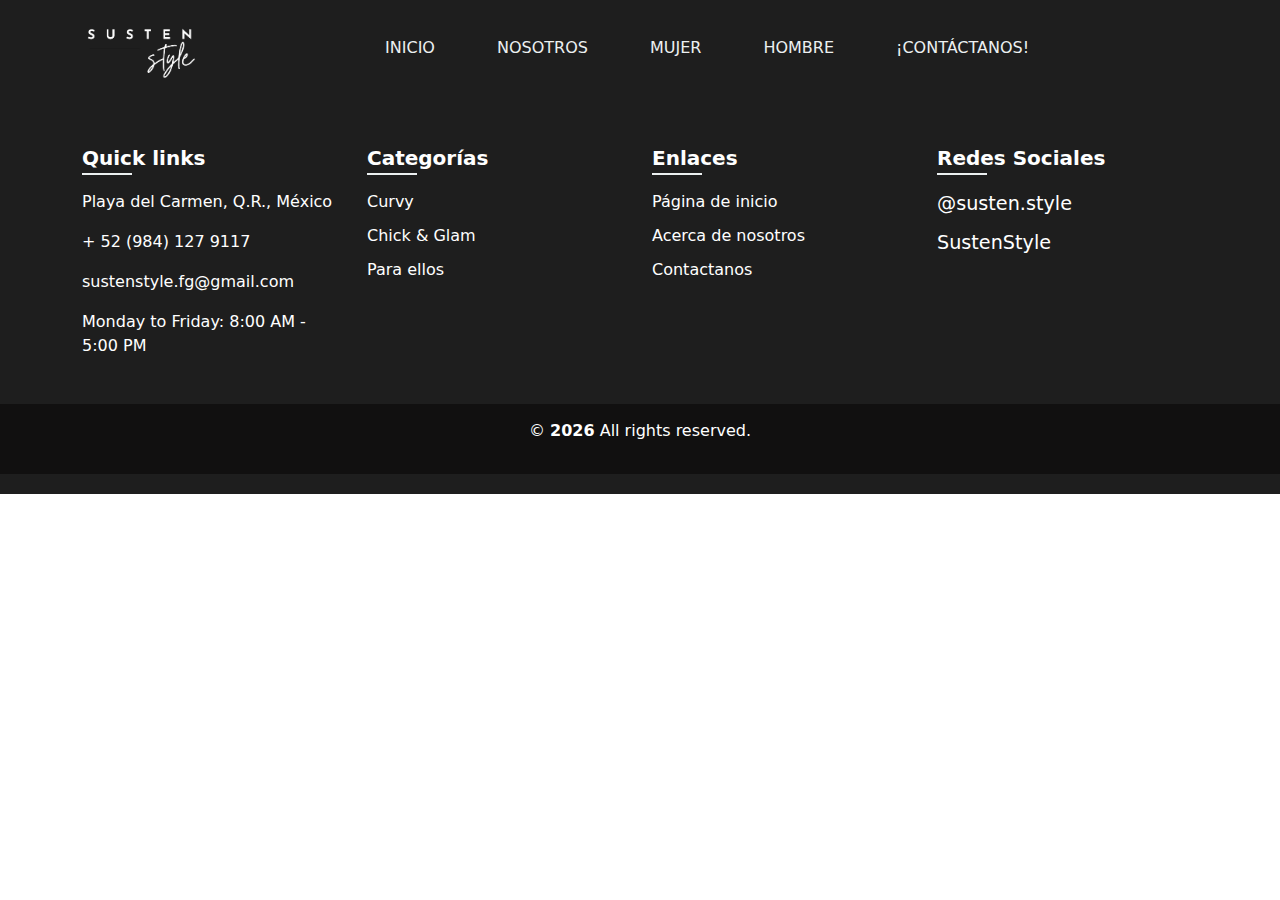
==== aboutus.html @ be3244fe "mejoras" ====
<!DOCTYPE html>
<html lang="en">

<head>
    <meta charset="UTF-8">
    <meta name="viewport" content="width=device-width, initial-scale=1.0">
    <link rel="stylesheet" href="css/style.css">
    <link href="https://cdn.jsdelivr.net/npm/bootstrap@5.3.3/dist/css/bootstrap.min.css" rel="stylesheet"
        integrity="sha384-QWTKZyjpPEjISv5WaRU9OFeRpok6YctnYmDr5pNlyT2bRjXh0JMhjY6hW+ALEwIH" crossorigin="anonymous">
    <link rel="stylesheet" href="https://cdnjs.cloudflare.com/ajax/libs/font-awesome/6.6.0/css/all.min.css"
        integrity="sha512-Kc323vGBEqzTmouAECnVceyQqyqdsSiqLQISBL29aUW4U/M7pSPA/gEUZQqv1cwx4OnYxTxve5UMg5GT6L4JJg=="
        crossorigin="anonymous" referrerpolicy="no-referrer" />
    <title>Inicio</title>
</head>

<body>
    <nav class="navbar navbar-expand-lg navbar-dark">
        <div class="container">
            <!-- Logo y marca -->
            <a class="navbar-brand" href="#">
                <img href="index.html" src="img/LogoEditado - Copy.png" alt="Logo" class="navbar-logo">
            </a>
            <!-- Botón -->
            <button class="navbar-toggler" type="button" data-bs-toggle="collapse" data-bs-target="#navbarNav"
                aria-controls="navbarNav" aria-expanded="false" aria-label="Toggle navigation">
                <span class="navbar-toggler-icon"></span>
            </button>

            <!-- Menu -->
            <div class="collapse navbar-collapse" id="navbarNav">
                <ul class="navbar-nav">
                    <li class="nav-item">
                        <a class="nav-link" href="index.html">Inicio</a>
                    </li>
                    <li class="nav-item">
                        <a class="nav-link" href="aboutus.html">Nosotros</a>
                    </li>
                    <li class="nav-item">
                        <a class="nav-link" href="index-mujer.html">Mujer</a>
                    </li>
                    <li class="nav-item">
                        <a class="nav-link" href="index-hombre.html">Hombre</a>
                    </li>
                    <li class="nav-item">
                        <a class="nav-link" href="#">¡Contáctanos!</a>
                    </li>
                </ul>
            </div>
        </div>
    </nav>

       <!-- footer -->
       <footer class="footer mt-auto">
        <div class="container">
            <div class="row">
                <div class="col-md-3 mb-3 mb-md-0">
                    <h5>Quick links</h5>
                    <ul class="list-unstyled footer-links">
                        <div class="social-i">
                            <a href="#" class="social-i"><i class="fa-solid fa-location-dot"></i></i></a> Playa del
                            Carmen, Q.R., México</p>
                            <p><a href="#" class="social-i"><i class="fa-solid fa-phone"></i></a> + 52 (984) 127 9117
                            </p>
                            <p> <a href="#" class="social-i"><i class="fa-solid fa-envelope"></i></a>
                                sustenstyle.fg@gmail.com</p>
                            <p><a href="#" class="social-i"><i class="fa-solid fa-clock"></i></a> Monday to Friday: 8:00
                                AM - 5:00 PM</p>
                    </ul>
                </div>
                <div class="col-md-3">
                    <h5>Categorías</h5>
                    <ul class="list-unstyled footer-links">
                        <li><a href="#">Curvy</a></li>
                        <li><a href="#">Chick & Glam</a></li>
                        <li><a href="index-hombre.html">Para ellos</a></li>
                    </ul>
                </div>
                <div class="col-md-3">
                    <h5>Enlaces</h5>
                    <ul class="list-unstyled footer-links">
                        <li><a href="index.html">Página de inicio</a></li>
                        <li><a href="aboutus.html">Acerca de nosotros</a></li>
                        <li><a href="#">Contactanos</a></li>
                    </ul>
                </div>
                <div class="col-md-3" class="redes-sociales">
                    <h5>Redes Sociales</h5>
                    <ul class="list-unstyled footer-links">
                        <li><a href="https://www.instagram.com/susten.style/" class="social-icons"><i
                                    class="fab fa-instagram"></i> @susten.style</a></li>
                        <li><a href="https://www.facebook.com/Sustenstyle" class="social-icons"><i
                                    class="fab fa-facebook-f"></i> SustenStyle</a></li>
                    </ul>
                </div>
            </div>
        </div>
        <div class="copyright">
            <div class="container">
                <div class="row">
                    <div class="col-md-12 text-center">
                        <p>&copy; <span id="year"></span> All rights reserved.</p>
                    </div>
                </div>
            </div>
        </div>
    </footer>
    <script src="https://cdn.jsdelivr.net/npm/bootstrap@5.3.3/dist/js/bootstrap.bundle.min.js"
        integrity="sha384-YvpcrYf0tY3lHB60NNkmXc5s9fDVZLESaAA55NDzOxhy9GkcIdslK1eN7N6jIeHz"
        crossorigin="anonymous"></script>
    <script src="js/script.js"></script>
</body>

</html>
---- css/style.css ----
:root {
    --primary-color: #111010;
    --secondary-color: #111010;
    --hover-color: #FFFFFF;
}

body {
    font-family: "Josefin Sans" sans-serif;
}

/* Estilos principales de la navbar */
.navbar {
    background-color: #1e1e1e;
    padding: 15px 0;
    box-shadow: 0 2px 10px rgba(0, 0, 0, 0.1);
    transition: all 0.3s ease;
}

.navbar-brand {
    font-weight: bold;
    color: #fff !important;
    font-size: 24px;
    letter-spacing: 1px;
    line-height: 1;
    padding: 0;
}

.brand-subtitle {
    font-size: 13px;
    /* Tamaño más pequeño para el subtítulo */
    text-transform: none;
    /* Mantiene el formato original del texto */
    letter-spacing: normal;
    /* Espaciado normal entre letras */
    font-weight: normal;
    /* Peso de fuente normal (no negrita) */
    opacity: 0.8;
    margin-bottom: 6px;
}

.nav-link {
    color: #ecf0f1 !important;
    font-weight: 500;
    text-transform: uppercase;
    padding: 10px 20px !important;
    margin: 0 5px;
    transition: all 0.3s ease;
    position: relative;
    display: flex;
    align-items: center;
}

.navbar-nav {
    margin: 0 auto;
    /* Centrar horizontalmente */
    display: flex;
    justify-content: center;
    /* Distribuir elementos centrados */
    gap: 20px;
    /* Espaciado entre los enlaces */
}

/* Estilo para el logo */
.navbar-logo {
    height: 70px;
    /* Altura fija para el logo */
    width: auto;
    /* Ancho automático para mantener proporción */
}

/* Estilos de los enlaces */

.nav-link {
    color: #ecf0f1 !important;
    font-weight: 500;
    text-transform: uppercase;
    padding: 8px 16px !important;
    margin: 0 5px;
    transition: all 0.3s ease;
    position: relative;
    font-size: 14px;
}


.nav-link::after {
    content: '';
    position: absolute;
    bottom: 0;
    left: 59%;
    width: 0;
    height: 2px;
    background-color: var(--hover-color);
    transition: all 0.3s ease;
}

.nav-link:hover {
    color: var(--hover-color) !important;
}

.nav-link:hover::after {
    width: 100%;
    left: 0;
}

.navbar-toggler {
    border-color: #fff;
}



@media (max-width: 991px) {
    .navbar-nav {
        background-color: var(--secondary-color);
        padding: 20px;
        border-radius: 10px;
        margin-top: 10px;
        border: 1px solid #fffa;
    }

    .nav-link {
        text-align: center;
        justify-content: center;
        margin: 5px 0;
        padding: 10px !important;
    }

    .nav-link::after {
        display: none;
    }
}

.nav-item {
    opacity: 0;
    transform: translateY(-20px);
    transition: all 0.5s ease;
}

.nav-item.show {
    opacity: 1;
    transform: translateY(0);
}

/* Sección de hero */
.hero-section {
    position: relative;
    /* Permite posicionar elementos hijos de forma absoluta */
    height: 100vh;
    /* Altura del 80% de la altura visible de la pantalla */
    background-color: #000;
    /* Color de fondo negro */
    overflow: hidden;
    /* Oculta cualquier contenido que se salga del contenedor */
}

/* Estilo para la imagen de fondo */
.hero-section img {
    position: absolute;
    /* Posicionamiento absoluto respecto al contenedor */
    top: 0;
    /* Alinea con la parte superior */
    left: 0;
    /* Alinea con la parte izquierda */
    width: 100%;
    /* Ocupa todo el ancho */
    height: 100%;
    /* Ocupa toda la altura */
    object-fit: cover;
    /* Ajusta la imagen para cubrir todo el espacio */
    z-index: 1;
    /* Capa 1 - detrás del contenido */
}

.hero-content {
    position: relative;
    /* Posicionamiento relativo para mantener el z-index */
    z-index: 2;
    /* Capa de apilamiento - asegura que esté por encima del fondo */
    height: 100%;
    /* Ocupa toda la altura del contenedor padre */
    display: flex;
    /* Activa el modelo flexbox */
    flex-direction: column;
    /* Organiza los elementos en columna (vertical) */
    justify-content: center;
    /* Centra verticalmente el contenido */
    color: white;
    /* Color del texto */
    padding: 32px;
    /* Espacio interno alrededor del contenido */
    margin-top: 10%;
    margin-left: 10%;
}

.hero-title {
    font-size: 36px;
    font-weight: bold;
    margin-bottom: 16px;
    /* Espacio debajo del título */
    text-transform: uppercase;
    font-weight: 400;
}

.hero-subtitle {
    font-size: 60px;
    /* Tamaño de la fuente */
    font-weight: bold;
    margin-bottom: 32px;
    /* Espacio debajo del subtítulo */
    text-transform: uppercase;
    letter-spacing: 1.5px;
}

.hero-button {
    display: inline-block;
    /* Permite agregar padding y mantiene el flujo del texto */
    padding: 8px 20px;
    /* Espacio interno (arriba/abajo izquierda/derecha) */
    background-color: #09320F;
    /* Color de fondo verde oscuro */
    color: white;
    /* Color del texto */
    text-decoration: none;
    /* Elimina el subrayado del enlace */
    border-radius: 5px;
    /* Bordes redondeados */
    transition: background-color 0.3s;
    /* Animación suave al cambiar el color de fondo */
    width: fit-content;
    font-weight: regular;
    font-size: 20px;
}

.hero-button:hover {
    background-color: #175e17;
}

@media (max-width: 768px) {
    .hero-title {
        font-size: 32px;
    }

    .hero-subtitle {
        font-size: 24px;
    }

}

@media (max-width: 480px) {
    .hero-title {
        font-size: 24px;
    }

    .hero-subtitle {
        font-size: 18px;
    }
}

/* Productos destacados */
.featured-products {
    padding: 64px 0;
    /* Espacio interno superior e inferior */
}

.section-title {
    text-align: center;
    /* Centra el texto horizontalmente */
    margin-bottom: 48px;
    /* Espacio debajo del título */
    font-size: 40px;
    /* Tamaño de la fuente */
    color: #333;
    /* Color del texto */
    font-weight: bold;
    letter-spacing: 3px;
}

.product-grid {
    display: grid;
    /* Activa el diseño en cuadrícula */
    /* Crea columnas automáticas con un mínimo de 250px y que se ajusten al espacio */
    grid-template-columns: repeat(4, 1fr);
    gap: 90px;
    /* Espacio entre los elementos de la cuadrícula */
    padding: 0;
    /* Espacio interno en los lados */
    max-width: 1400px;
    margin: 0 auto;
}

.product-card-dest {
    background: #fff;
    /* Fondo blanco */
    border-radius: 8px;
    /* Bordes redondeados */
    overflow: hidden;
    /* Oculta contenido que se salga de la tarjeta */
    /* Sombra: desplazamiento-x desplazamiento-y desenfoque color */
    box-shadow: 0 2px 10px rgba(0, 0, 0, 0.1);
    transition: transform 0.3s;
    /* Animación suave al transformar */
    max-width: 600px;
    cursor: pointer;
}

.product-card-dest:hover {
    transform: translateY(-2px);
    /* Mueve la tarjeta 5px hacia arriba al pasar el mouse */
}

.product-image-dest {
    width: 100%;
    /* Ocupa todo el ancho disponible */
    height: 400px;
    /* Altura fija */
    object-fit: cover;
    /* Ajusta la imagen para cubrir el espacio sin deformarse */
    background: #000;
    /* Fondo negro por si la imagen no carga */
}

.product-info {
    padding: 16px;
    /* Espacio interno */
    text-align: center;
    /* Centra el texto */
}

.product-title {
    font-size: 18px;
    /* Tamaño de la fuente */
    margin-bottom: 8px;
    /* Espacio debajo del título */
    color: #333;
    /* Color del texto */
}


/* Estilos para pantallas más pequeñas */
@media (max-width: 768px) {

    /* Se aplica cuando la pantalla es menor a 768px */
    .hero-title {
        font-size: 32px;
        /* Reduce el tamaño del título */
    }

    .hero-subtitle {
        font-size: 19px;
        /* Reduce el tamaño del subtítulo */
    }

    .product-grid {
        /* Ajusta el tamaño mínimo de las columnas para pantallas pequeñas */
        grid-template-columns: repeat(auto-fit, minmax(200px, 1fr));
    }
}

/* Marco */
.marco {
    width: 100%;
    height: 250px;
    position: relative;
    overflow: hidden;
    display: flex;
    justify-content: center;
    align-items: center;
}

.banner-img {
    width: 1300px;
    height: 225px;
    object-fit: cover;
}

.marco-content {
    position: absolute;
    bottom: 20px;
    text-align: center;
}

.marco-btn {
    background-color: #191818;
    color: white;
    border: none;
    padding: 10px 20px;
    cursor: pointer;
    border-radius: 10px;
}

.marco-btn:hover {
    background-color: #515050;
}

/* Nuestros productos */
.our-products {
    padding: 64px 0;
    text-align: center;
}

.product-container {
    display: flex;
    justify-content: center;
    gap: 100px;
    /* Ajusta el espacio entre los productos */
    margin-top: 20px;
}

.product-card {
    text-align: center;
    max-width: 500px;
    background: none;
    /* Sin fondo extra */
    margin: 0;
    /* Elimina márgenes adicionales */
    padding: 0;
    /* Sin relleno adicional */
    transition: transform 0.3s;
    /* Animación suave al transformar */
}

/* .product-card:hover {
    transform: translateY(-2px); 
    /* Mueve la tarjeta 5px hacia arriba al pasar el mouse 
} */ 

.product-image {
    width: 100%;
    height: 450px;
    object-fit: cover;
    border-radius: 8px;
    /* Bordes redondeados */
    display: block;
    margin-bottom: 25px;
    /* Espacio entre la imagen y el botón */
}

.product-button-container {
    display: flex;
    justify-content: center;
    background: none;
    /* Sin fondo */
    padding: 0;
    margin: 0;
    /* Sin margen adicional */
}


.product-btn {
    padding: 10px 20px;
    font-size: 16px;
    background-color: transparent;
    /* Fondo transparente */
    color: var(--primary-color);
    /* Usa el color principal definido */
    border: 2px solid var(--primary-color);
    /* Borde con color principal */
    border-radius: 8px;
    /* Bordes redondeados */
    cursor: pointer;
    transition: background-color 0.3s ease, color 0.3s ease;
    width: 150px;
    text-align: center;
}

.product-btn:hover {
    background-color: #dadada;
}

.product-btn:active {
    transform: translateY(2px);
}

/* Features */
.features {
    display: flex;
    justify-content: center;
    gap: 50px;
    background-color: #d0d3c9;
    padding: 64px 10px;
}

.feature {
    text-align: center;
    max-width: 400px;
    padding: 16px;
    border-radius: 8px;
    box-shadow: 0 2px 10px rgba(0, 0, 0, 0.1);
}

.feature-icon {
    width: 24px;
    height: 24px;
    margin-bottom: 16px;
}

.feature-title {
    font-size: 20px;
    margin-bottom: 8px;
    font-weight: bold;
    font-weight: 400;
}

.feature-description {
    font-size: 14px;
    color: #353535;
}


/* footer */
.footer {
    background: #1E1E1E;
    color: white;
    padding: 50px 0 20px;
    position: relative;
    overflow: hidden;
}

.footer h5 {
    color: #fff;
    font-weight: 600;
    margin-bottom: 20px;
    position: relative;
    display: inline-block;
}

.footer h5::after {
    content: '';
    position: absolute;
    left: 0;
    bottom: -5px;
    width: 50px;
    height: 2px;
    background-color: #ecf0f1;
    transition: width 0.3s ease;
}

.imagen {
    width: 100%;
    object-fit: cover;
}

.footer h5:hover::after {
    width: 100%;

}

.footer p,
.footer ul {
    font-weight: 300;

}

.footer a {
    color: #fff;
    text-decoration: none;
    transition: color 0.3s ease;
}

.footer-links li {
    margin-bottom: 10px;
    transition: transform 0.3s ease;
}

.footer-links li:hover {
    transform: translateX(5px);
}

.social-icons {
    font-family: system-ui, -apple-system, BlinkMacSystemFont, 'Segoe UI', Roboto, Oxygen, Ubuntu, Cantarell, 'Open Sans', 'Helvetica Neue', sans-serif;
    font-size: 1.2rem;
    margin-right: 20px;
    color: white;
    transition: all 0.3s ease;
}

.social-icons:hover {
    color: #a6a280;
    transform: translateY(-5px);
}



#year {
    font-weight: bold;
    color: #fff;
}

.copyright {
    background-color: #111010;
    padding: 15px 0;
    margin-top: 30px;
}

.seleccion {
    display: grid;
    grid-template-columns: repeat(auto-fit, minmax(250px, 1fr));
    grid-gap: 20px;
    padding: 20px;
    max-height: 90dvh;
    color: #fff;
}

.hombres {
    font-family: "Josefins Sans" sans-serif;
    display: flex;
    flex-flow: column wrap;
    justify-content: center;
    background-color: #a6a280;
    border-radius: 10px;
    padding: 1rem;
}

.mujeres {
    font-family: "Josefins Sans" sans-serif;
    display: flex;
    flex-flow: column wrap;
    justify-content: center;
    background-color: #a6a280;
    border-radius: 10px;
    padding: 1rem;
}

.mujeres img{
    width: 100%;
    height: auto;
}

@media(max-width: 768px) {
    .footer {
        text-align: center;
    }

    .social-icons {
        margin-top: 20px;
    }
}

@media (max-width: 991px) {
    .navbar-nav {
        background-color: #111010;
        padding: 20px;
        border-radius: 10px;
        margin-top: 10px;
    }

    .nav-link {
        text-align: center;
        justify-content: center;
        margin: 5px 0;
    }

    .nav-link::after {
        display: none;
    }
}
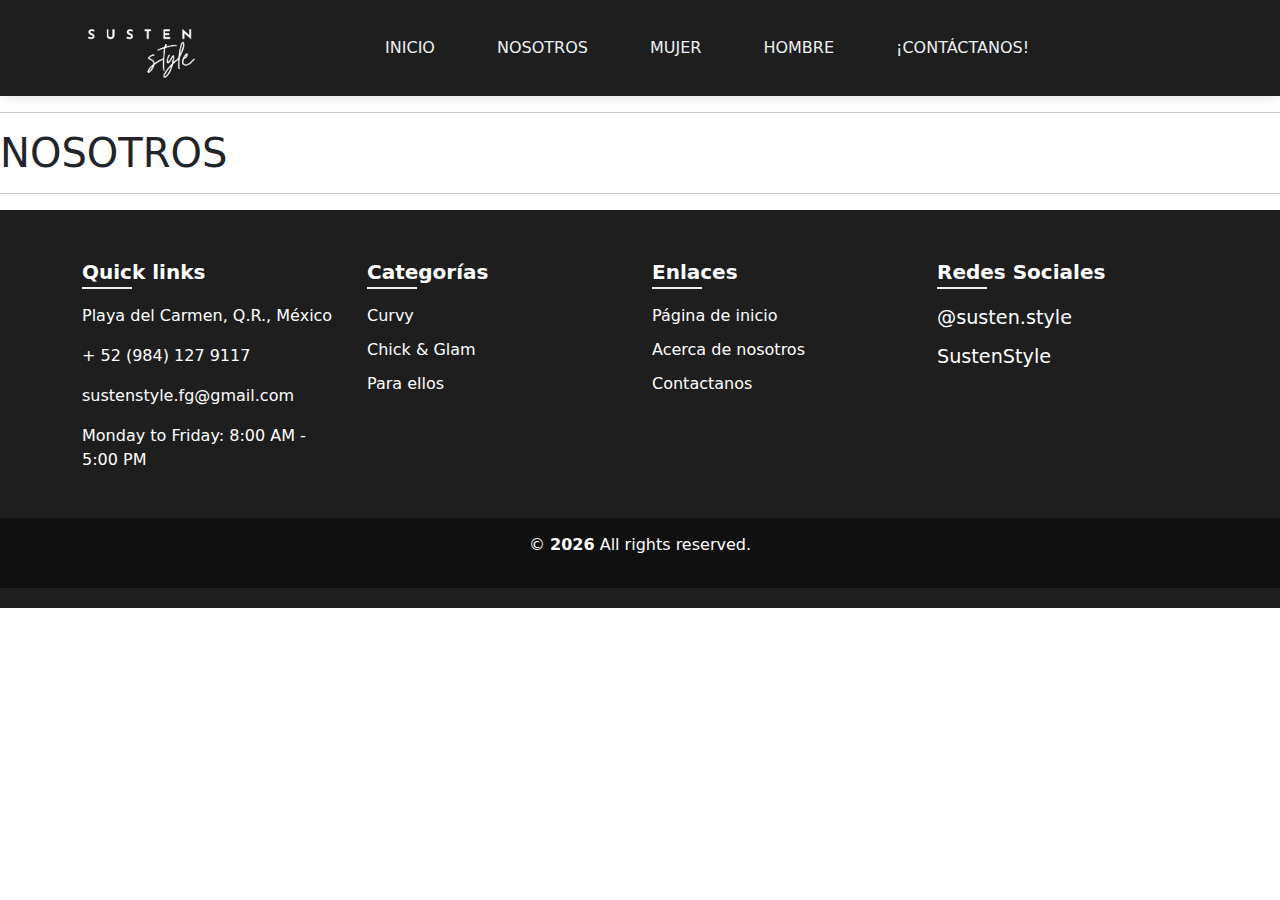
==== commit 8d1350be: "bug" ====
--- a/aboutus.html
+++ b/aboutus.html
@@ -48,7 +48,11 @@
             </div>
         </div>
     </nav>
-
+    <div class="title-main">
+        <hr>
+        <h1>NOSOTROS</h1>
+        <hr>
+    </div>
        <!-- footer -->
        <footer class="footer mt-auto">
         <div class="container">
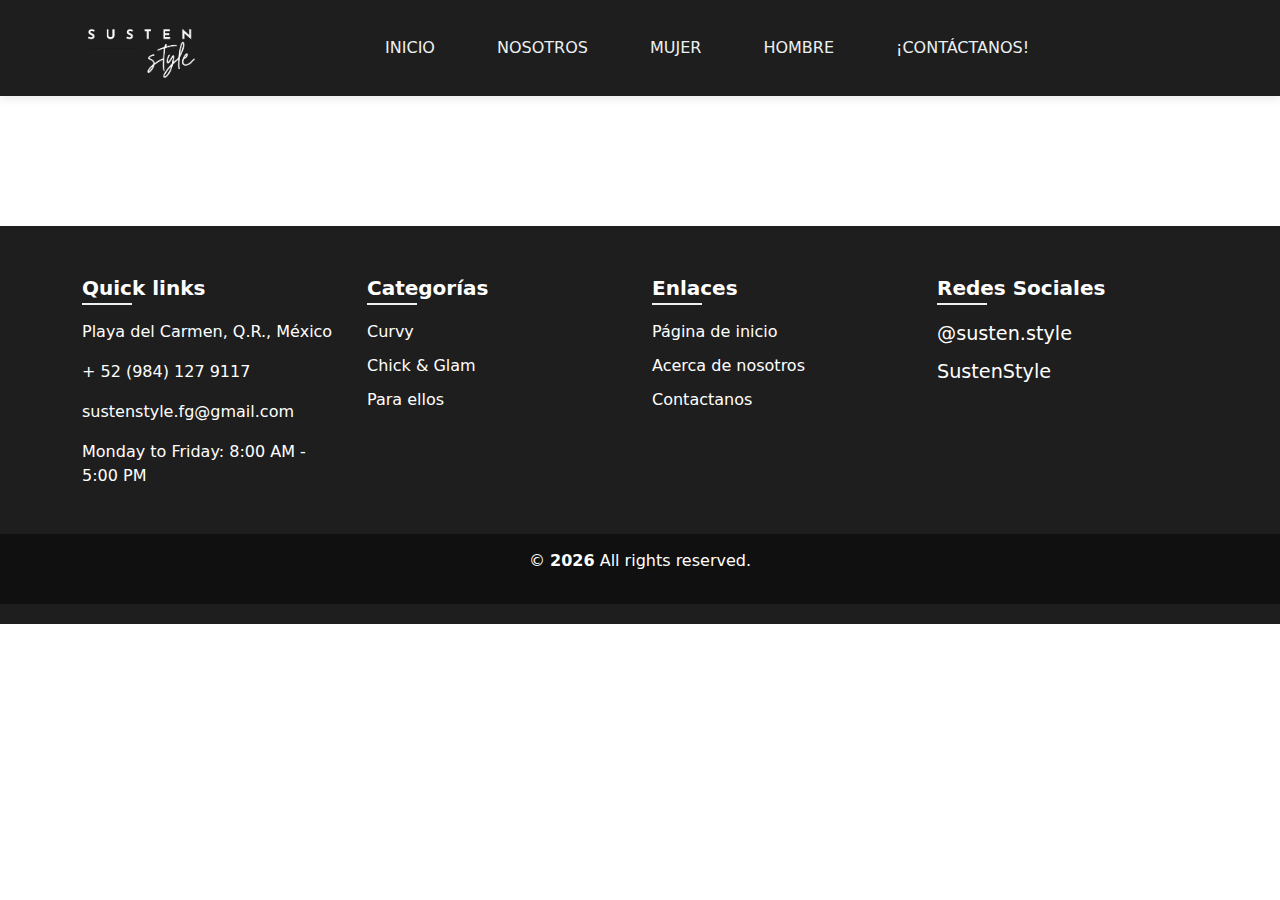
==== commit 88b61806: "bug" ====
--- a/aboutus.html
+++ b/aboutus.html
@@ -5,6 +5,7 @@
     <meta charset="UTF-8">
     <meta name="viewport" content="width=device-width, initial-scale=1.0">
     <link rel="stylesheet" href="css/style.css">
+    <link rel="stylesheet" href="css/aboutus.css">
     <link href="https://cdn.jsdelivr.net/npm/bootstrap@5.3.3/dist/css/bootstrap.min.css" rel="stylesheet"
         integrity="sha384-QWTKZyjpPEjISv5WaRU9OFeRpok6YctnYmDr5pNlyT2bRjXh0JMhjY6hW+ALEwIH" crossorigin="anonymous">
     <link rel="stylesheet" href="https://cdnjs.cloudflare.com/ajax/libs/font-awesome/6.6.0/css/all.min.css"
@@ -48,11 +49,11 @@
             </div>
         </div>
     </nav>
-    <div class="title-main">
-        <hr>
-        <h1>NOSOTROS</h1>
-        <hr>
-    </div>
+        <div class="title-main">
+            <hr>
+            <h1>NOSOTRO</h1>
+            <hr>
+        </div>
        <!-- footer -->
        <footer class="footer mt-auto">
         <div class="container">
--- a/css/aboutus.css
+++ b/css/aboutus.css
@@ -0,0 +1,328 @@
+:root {
+    --primary-color: #111010;
+    --secondary-color: #111010;
+    --hover-color: #FFFFFF;
+}
+
+body {
+    font-family: "Josefin Sans" sans-serif;
+}
+
+/* Estilos principales de la navbar */
+.navbar {
+    background-color: #1e1e1e;
+    padding: 15px 0;
+    box-shadow: 0 2px 10px rgba(0, 0, 0, 0.1);
+    transition: all 0.3s ease;
+}
+
+.navbar-brand {
+    font-weight: bold;
+    color: #fff !important;
+    font-size: 24px;
+    letter-spacing: 1px;
+    line-height: 1;
+    padding: 0;
+}
+
+.brand-subtitle {
+    font-size: 13px;
+    /* Tamaño más pequeño para el subtítulo */
+    text-transform: none;
+    /* Mantiene el formato original del texto */
+    letter-spacing: normal;
+    /* Espaciado normal entre letras */
+    font-weight: normal;
+    /* Peso de fuente normal (no negrita) */
+    opacity: 0.8;
+    margin-bottom: 6px;
+}
+
+.nav-link {
+    color: #ecf0f1 !important;
+    font-weight: 500;
+    text-transform: uppercase;
+    padding: 10px 20px !important;
+    margin: 0 5px;
+    transition: all 0.3s ease;
+    position: relative;
+    display: flex;
+    align-items: center;
+}
+
+.navbar-nav {
+    margin: 0 auto;
+    /* Centrar horizontalmente */
+    display: flex;
+    justify-content: center;
+    /* Distribuir elementos centrados */
+    gap: 20px;
+    /* Espaciado entre los enlaces */
+}
+
+/* Estilo para el logo */
+.navbar-logo {
+    height: 70px;
+    /* Altura fija para el logo */
+    width: auto;
+    /* Ancho automático para mantener proporción */
+}
+
+/* Estilos de los enlaces */
+
+.nav-link {
+    color: #ecf0f1 !important;
+    font-weight: 500;
+    text-transform: uppercase;
+    padding: 8px 16px !important;
+    margin: 0 5px;
+    transition: all 0.3s ease;
+    position: relative;
+    font-size: 14px;
+}
+
+
+.nav-link::after {
+    content: '';
+    position: absolute;
+    bottom: 0;
+    left: 59%;
+    width: 0;
+    height: 2px;
+    background-color: var(--hover-color);
+    transition: all 0.3s ease;
+}
+
+.nav-link:hover {
+    color: var(--hover-color) !important;
+}
+
+.nav-link:hover::after {
+    width: 100%;
+    left: 0;
+}
+
+.navbar-toggler {
+    border-color: #fff;
+}
+
+
+
+@media (max-width: 991px) {
+    .navbar-nav {
+        background-color: var(--secondary-color);
+        padding: 20px;
+        border-radius: 10px;
+        margin-top: 10px;
+        border: 1px solid #fffa;
+    }
+
+    .nav-link {
+        text-align: center;
+        justify-content: center;
+        margin: 5px 0;
+        padding: 10px !important;
+    }
+
+    .nav-link::after {
+        display: none;
+    }
+}
+
+.nav-item {
+    opacity: 0;
+    transform: translateY(-20px);
+    transition: all 0.5s ease;
+}
+
+.nav-item.show {
+    opacity: 1;
+    transform: translateY(0);
+}
+
+
+
+body {
+    max-width: 100%;
+    overflow-x: hidden;
+    background-color: #111111;
+    font-family: 'Josefin Sans', sans-serif;
+    margin: 0;
+    padding: 0;
+    font-size: 15px;
+}
+
+.title-main {
+    color: white;
+    max-width: 100%;
+    display: flex;
+    align-items: center;
+    gap: 1rem;
+    padding: 1rem 0 1em 0;
+    margin: 1rem 0 1rem 0;
+}
+
+.title-main hr {
+    flex: 1;
+    height: 0.125rem;
+    /* 0.2px */
+    background-color: #ffffff;
+}
+
+.title-main h1 {
+    font-size: 3rem;
+}
+
+
+
+
+
+
+
+/* footer */
+.footer {
+    background: #1E1E1E;
+    color: white;
+    padding: 50px 0 20px;
+    position: relative;
+    overflow: hidden;
+}
+
+.footer h5 {
+    color: #fff;
+    font-weight: 600;
+    margin-bottom: 20px;
+    position: relative;
+    display: inline-block;
+}
+
+.footer h5::after {
+    content: '';
+    position: absolute;
+    left: 0;
+    bottom: -5px;
+    width: 50px;
+    height: 2px;
+    background-color: #ecf0f1;
+    transition: width 0.3s ease;
+}
+
+.imagen {
+    width: 100%;
+    object-fit: cover;
+}
+
+.footer h5:hover::after {
+    width: 100%;
+
+}
+
+.footer p,
+.footer ul {
+    font-weight: 300;
+
+}
+
+.footer a {
+    color: #fff;
+    text-decoration: none;
+    transition: color 0.3s ease;
+}
+
+.footer-links li {
+    margin-bottom: 10px;
+    transition: transform 0.3s ease;
+}
+
+.footer-links li:hover {
+    transform: translateX(5px);
+}
+
+.social-icons {
+    font-family: system-ui, -apple-system, BlinkMacSystemFont, 'Segoe UI', Roboto, Oxygen, Ubuntu, Cantarell, 'Open Sans', 'Helvetica Neue', sans-serif;
+    font-size: 1.2rem;
+    margin-right: 20px;
+    color: white;
+    transition: all 0.3s ease;
+}
+
+.social-icons:hover {
+    color: #a6a280;
+    transform: translateY(-5px);
+}
+
+
+
+#year {
+    font-weight: bold;
+    color: #fff;
+}
+
+.copyright {
+    background-color: #111010;
+    padding: 15px 0;
+    margin-top: 30px;
+}
+
+.seleccion {
+    display: grid;
+    grid-template-columns: repeat(auto-fit, minmax(250px, 1fr));
+    grid-gap: 20px;
+    padding: 20px;
+    max-height: 90dvh;
+    color: #fff;
+}
+
+.hombres {
+    font-family: "Josefins Sans" sans-serif;
+    display: flex;
+    flex-flow: column wrap;
+    justify-content: center;
+    background-color: #a6a280;
+    border-radius: 10px;
+    padding: 1rem;
+}
+
+.mujeres {
+    font-family: "Josefins Sans" sans-serif;
+    display: flex;
+    flex-flow: column wrap;
+    justify-content: center;
+    background-color: #a6a280;
+    border-radius: 10px;
+    padding: 1rem;
+}
+
+.mujeres img{
+    width: 100%;
+    height: auto;
+}
+
+@media(max-width: 768px) {
+    .footer {
+        text-align: center;
+    }
+
+    .social-icons {
+        margin-top: 20px;
+    }
+}
+
+@media (max-width: 991px) {
+    .navbar-nav {
+        background-color: #111010;
+        padding: 20px;
+        border-radius: 10px;
+        margin-top: 10px;
+    }
+
+    .nav-link {
+        text-align: center;
+        justify-content: center;
+        margin: 5px 0;
+    }
+
+    .nav-link::after {
+        display: none;
+    }
+}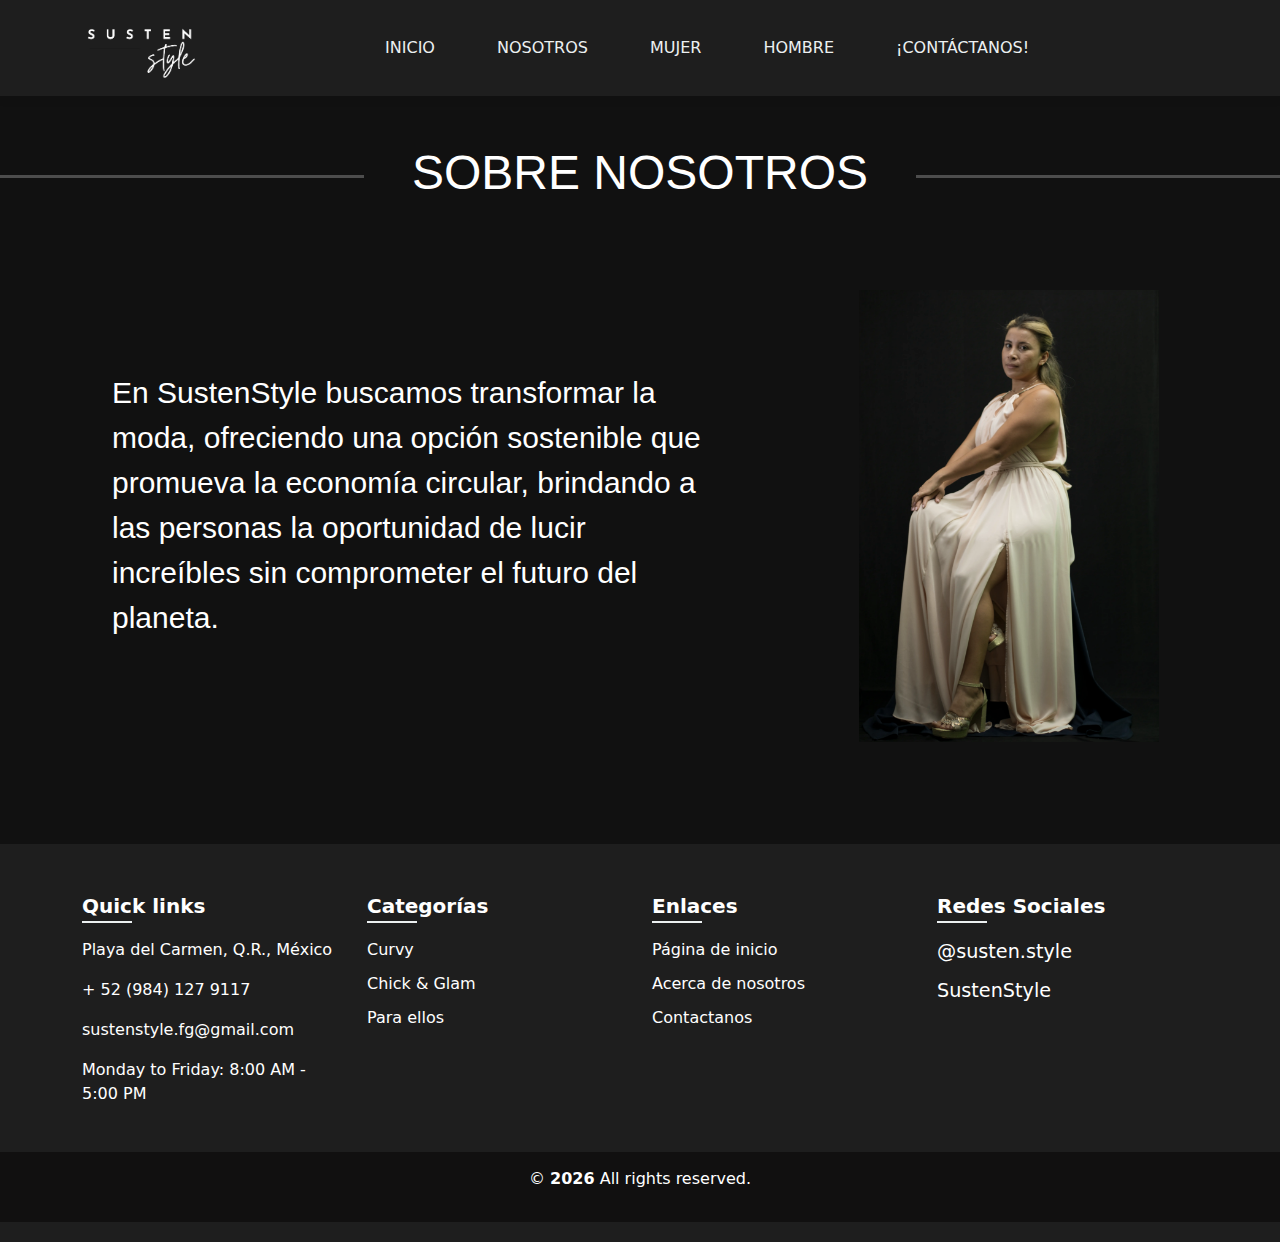
==== commit f591bc4f: "pagina completa" ====
--- a/aboutus.html
+++ b/aboutus.html
@@ -49,11 +49,22 @@
             </div>
         </div>
     </nav>
-        <div class="title-main">
+    <main>
+        <header class="title-main">
             <hr>
-            <h1>NOSOTRO</h1>
+            <h1>Sobre Nosotros</h1>
             <hr>
+        </header>
+        <div class="us">
+            <div class="us-texto">
+                <p>En SustenStyle buscamos transformar la moda, ofreciendo una opción sostenible que promueva la economía circular, brindando a las personas la oportunidad de lucir increíbles sin comprometer el futuro del planeta.
+                </p>
+            </div>
+            <div class="us-imagen">
+                <img src="img/CUARZO.webp">
+            </div>
         </div>
+    </main>
        <!-- footer -->
        <footer class="footer mt-auto">
         <div class="container">
--- a/css/aboutus.css
+++ b/css/aboutus.css
@@ -1,148 +1,4 @@
-:root {
-    --primary-color: #111010;
-    --secondary-color: #111010;
-    --hover-color: #FFFFFF;
-}
-
-body {
-    font-family: "Josefin Sans" sans-serif;
-}
-
-/* Estilos principales de la navbar */
-.navbar {
-    background-color: #1e1e1e;
-    padding: 15px 0;
-    box-shadow: 0 2px 10px rgba(0, 0, 0, 0.1);
-    transition: all 0.3s ease;
-}
-
-.navbar-brand {
-    font-weight: bold;
-    color: #fff !important;
-    font-size: 24px;
-    letter-spacing: 1px;
-    line-height: 1;
-    padding: 0;
-}
-
-.brand-subtitle {
-    font-size: 13px;
-    /* Tamaño más pequeño para el subtítulo */
-    text-transform: none;
-    /* Mantiene el formato original del texto */
-    letter-spacing: normal;
-    /* Espaciado normal entre letras */
-    font-weight: normal;
-    /* Peso de fuente normal (no negrita) */
-    opacity: 0.8;
-    margin-bottom: 6px;
-}
-
-.nav-link {
-    color: #ecf0f1 !important;
-    font-weight: 500;
-    text-transform: uppercase;
-    padding: 10px 20px !important;
-    margin: 0 5px;
-    transition: all 0.3s ease;
-    position: relative;
-    display: flex;
-    align-items: center;
-}
-
-.navbar-nav {
-    margin: 0 auto;
-    /* Centrar horizontalmente */
-    display: flex;
-    justify-content: center;
-    /* Distribuir elementos centrados */
-    gap: 20px;
-    /* Espaciado entre los enlaces */
-}
-
-/* Estilo para el logo */
-.navbar-logo {
-    height: 70px;
-    /* Altura fija para el logo */
-    width: auto;
-    /* Ancho automático para mantener proporción */
-}
-
-/* Estilos de los enlaces */
-
-.nav-link {
-    color: #ecf0f1 !important;
-    font-weight: 500;
-    text-transform: uppercase;
-    padding: 8px 16px !important;
-    margin: 0 5px;
-    transition: all 0.3s ease;
-    position: relative;
-    font-size: 14px;
-}
-
-
-.nav-link::after {
-    content: '';
-    position: absolute;
-    bottom: 0;
-    left: 59%;
-    width: 0;
-    height: 2px;
-    background-color: var(--hover-color);
-    transition: all 0.3s ease;
-}
-
-.nav-link:hover {
-    color: var(--hover-color) !important;
-}
-
-.nav-link:hover::after {
-    width: 100%;
-    left: 0;
-}
-
-.navbar-toggler {
-    border-color: #fff;
-}
-
-
-
-@media (max-width: 991px) {
-    .navbar-nav {
-        background-color: var(--secondary-color);
-        padding: 20px;
-        border-radius: 10px;
-        margin-top: 10px;
-        border: 1px solid #fffa;
-    }
-
-    .nav-link {
-        text-align: center;
-        justify-content: center;
-        margin: 5px 0;
-        padding: 10px !important;
-    }
-
-    .nav-link::after {
-        display: none;
-    }
-}
-
-.nav-item {
-    opacity: 0;
-    transform: translateY(-20px);
-    transition: all 0.5s ease;
-}
-
-.nav-item.show {
-    opacity: 1;
-    transform: translateY(0);
-}
-
-
-
-body {
+main {
     max-width: 100%;
     overflow-x: hidden;
     background-color: #111111;
@@ -157,172 +13,52 @@
     max-width: 100%;
     display: flex;
     align-items: center;
-    gap: 1rem;
-    padding: 1rem 0 1em 0;
-    margin: 1rem 0 1rem 0;
+    gap: 3rem;
+    padding: 0rem 0 0em 0;
+    margin: 3rem 0 0rem 0;
 }
 
 .title-main hr {
     flex: 1;
-    height: 0.125rem;
+    height: 0.2rem;
     /* 0.2px */
-    background-color: #ffffff;
+    background-color: white;
+    color: white;
+    border-color: white;
 }
 
 .title-main h1 {
     font-size: 3rem;
+    text-transform: uppercase;
 }
 
-
-
-
-
-
-
-/* footer */
-.footer {
-    background: #1E1E1E;
+.us {
+    display: grid;
+    grid-template-columns: 4fr 3fr; /* Dos columnas iguales */
+    grid-template-rows: 1fr;       /* Una sola fila */
+    max-height: 100vh;
+    overflow: auto;               /* Permite scroll si el contenido excede la altura */
     color: white;
-    padding: 50px 0 20px;
-    position: relative;
-    overflow: hidden;
+    gap: 1rem;                    /* Espaciado entre columnas */
+    margin: 5rem 0 5rem 0;
 }
 
-.footer h5 {
-    color: #fff;
-    font-weight: 600;
-    margin-bottom: 20px;
-    position: relative;
-    display: inline-block;
+.us-texto {
+    width: 100%;                 /* Ajusta al ancho completo de su celda */
+    margin-bottom: 30px;
+    padding: 5rem 0 0 7rem;   
+    font-size: 30px;            /* Añade algo de espacio interno */
 }
 
-.footer h5::after {
-    content: '';
-    position: absolute;
-    left: 0;
-    bottom: -5px;
-    width: 50px;
-    height: 2px;
-    background-color: #ecf0f1;
-    transition: width 0.3s ease;
+.us-imagen {
+    width: 100%;                 /* Ajusta al ancho completo de su celda */
+    display: flex;               /* Centra el contenido */
+    justify-content: center;
+    align-items: center;
 }
 
-.imagen {
-    width: 100%;
-    object-fit: cover;
-}
-
-.footer h5:hover::after {
-    width: 100%;
-
-}
-
-.footer p,
-.footer ul {
-    font-weight: 300;
-
-}
-
-.footer a {
-    color: #fff;
-    text-decoration: none;
-    transition: color 0.3s ease;
-}
-
-.footer-links li {
-    margin-bottom: 10px;
-    transition: transform 0.3s ease;
-}
-
-.footer-links li:hover {
-    transform: translateX(5px);
-}
-
-.social-icons {
-    font-family: system-ui, -apple-system, BlinkMacSystemFont, 'Segoe UI', Roboto, Oxygen, Ubuntu, Cantarell, 'Open Sans', 'Helvetica Neue', sans-serif;
-    font-size: 1.2rem;
-    margin-right: 20px;
-    color: white;
-    transition: all 0.3s ease;
-}
-
-.social-icons:hover {
-    color: #a6a280;
-    transform: translateY(-5px);
-}
-
-
-
-#year {
-    font-weight: bold;
-    color: #fff;
-}
-
-.copyright {
-    background-color: #111010;
-    padding: 15px 0;
-    margin-top: 30px;
-}
-
-.seleccion {
-    display: grid;
-    grid-template-columns: repeat(auto-fit, minmax(250px, 1fr));
-    grid-gap: 20px;
-    padding: 20px;
-    max-height: 90dvh;
-    color: #fff;
-}
-
-.hombres {
-    font-family: "Josefins Sans" sans-serif;
-    display: flex;
-    flex-flow: column wrap;
-    justify-content: center;
-    background-color: #a6a280;
-    border-radius: 10px;
-    padding: 1rem;
-}
-
-.mujeres {
-    font-family: "Josefins Sans" sans-serif;
-    display: flex;
-    flex-flow: column wrap;
-    justify-content: center;
-    background-color: #a6a280;
-    border-radius: 10px;
-    padding: 1rem;
-}
-
-.mujeres img{
-    width: 100%;
-    height: auto;
-}
-
-@media(max-width: 768px) {
-    .footer {
-        text-align: center;
-    }
-
-    .social-icons {
-        margin-top: 20px;
-    }
-}
-
-@media (max-width: 991px) {
-    .navbar-nav {
-        background-color: #111010;
-        padding: 20px;
-        border-radius: 10px;
-        margin-top: 10px;
-    }
-
-    .nav-link {
-        text-align: center;
-        justify-content: center;
-        margin: 5px 0;
-    }
-
-    .nav-link::after {
-        display: none;
-    }
+.us-imagen img {
+    width: 100%;                  /* Tamaño de la imagen ajustado */
+    height: auto;                /* Mantiene las proporciones */
+    max-width: 300px;            /* Limita el tamaño máximo */
 }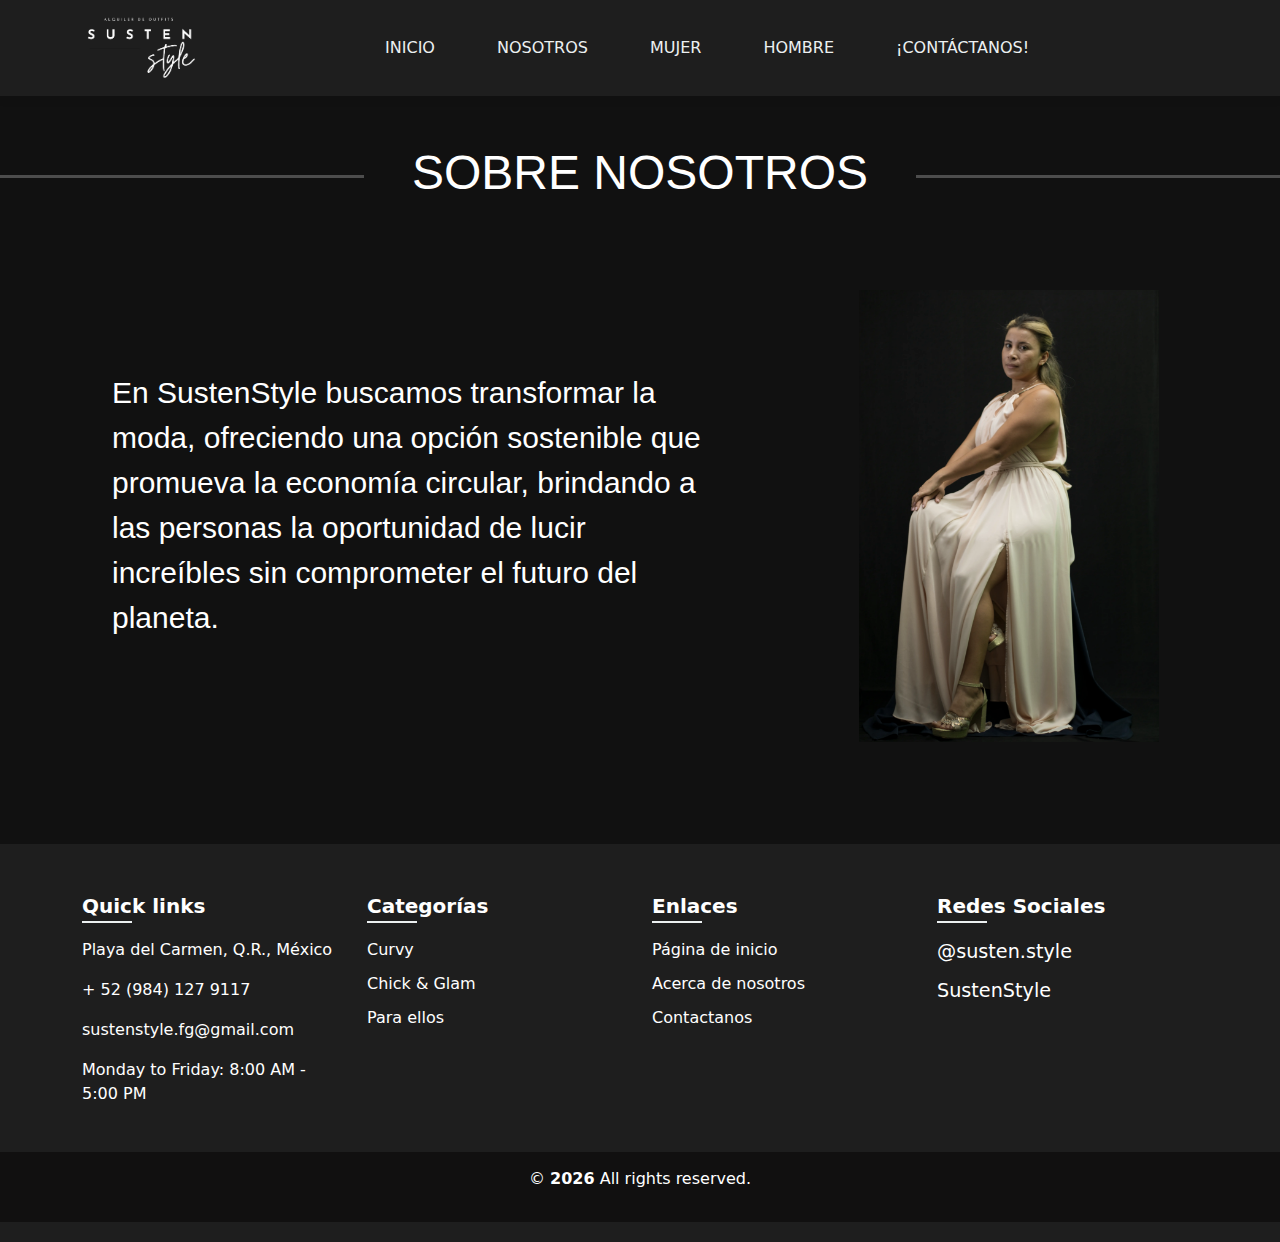
==== commit f0e65ea5: "logos mal colocados" ====
--- a/aboutus.html
+++ b/aboutus.html
@@ -18,8 +18,8 @@
     <nav class="navbar navbar-expand-lg navbar-dark">
         <div class="container">
             <!-- Logo y marca -->
-            <a class="navbar-brand" href="#">
-                <img href="index.html" src="img/LogoEditado - Copy.png" alt="Logo" class="navbar-logo">
+            <a class="navbar-brand" href="index.html">
+                <img src="img/LogoEditado.png" alt="Logo" class="navbar-logo">
             </a>
             <!-- Botón -->
             <button class="navbar-toggler" type="button" data-bs-toggle="collapse" data-bs-target="#navbarNav"
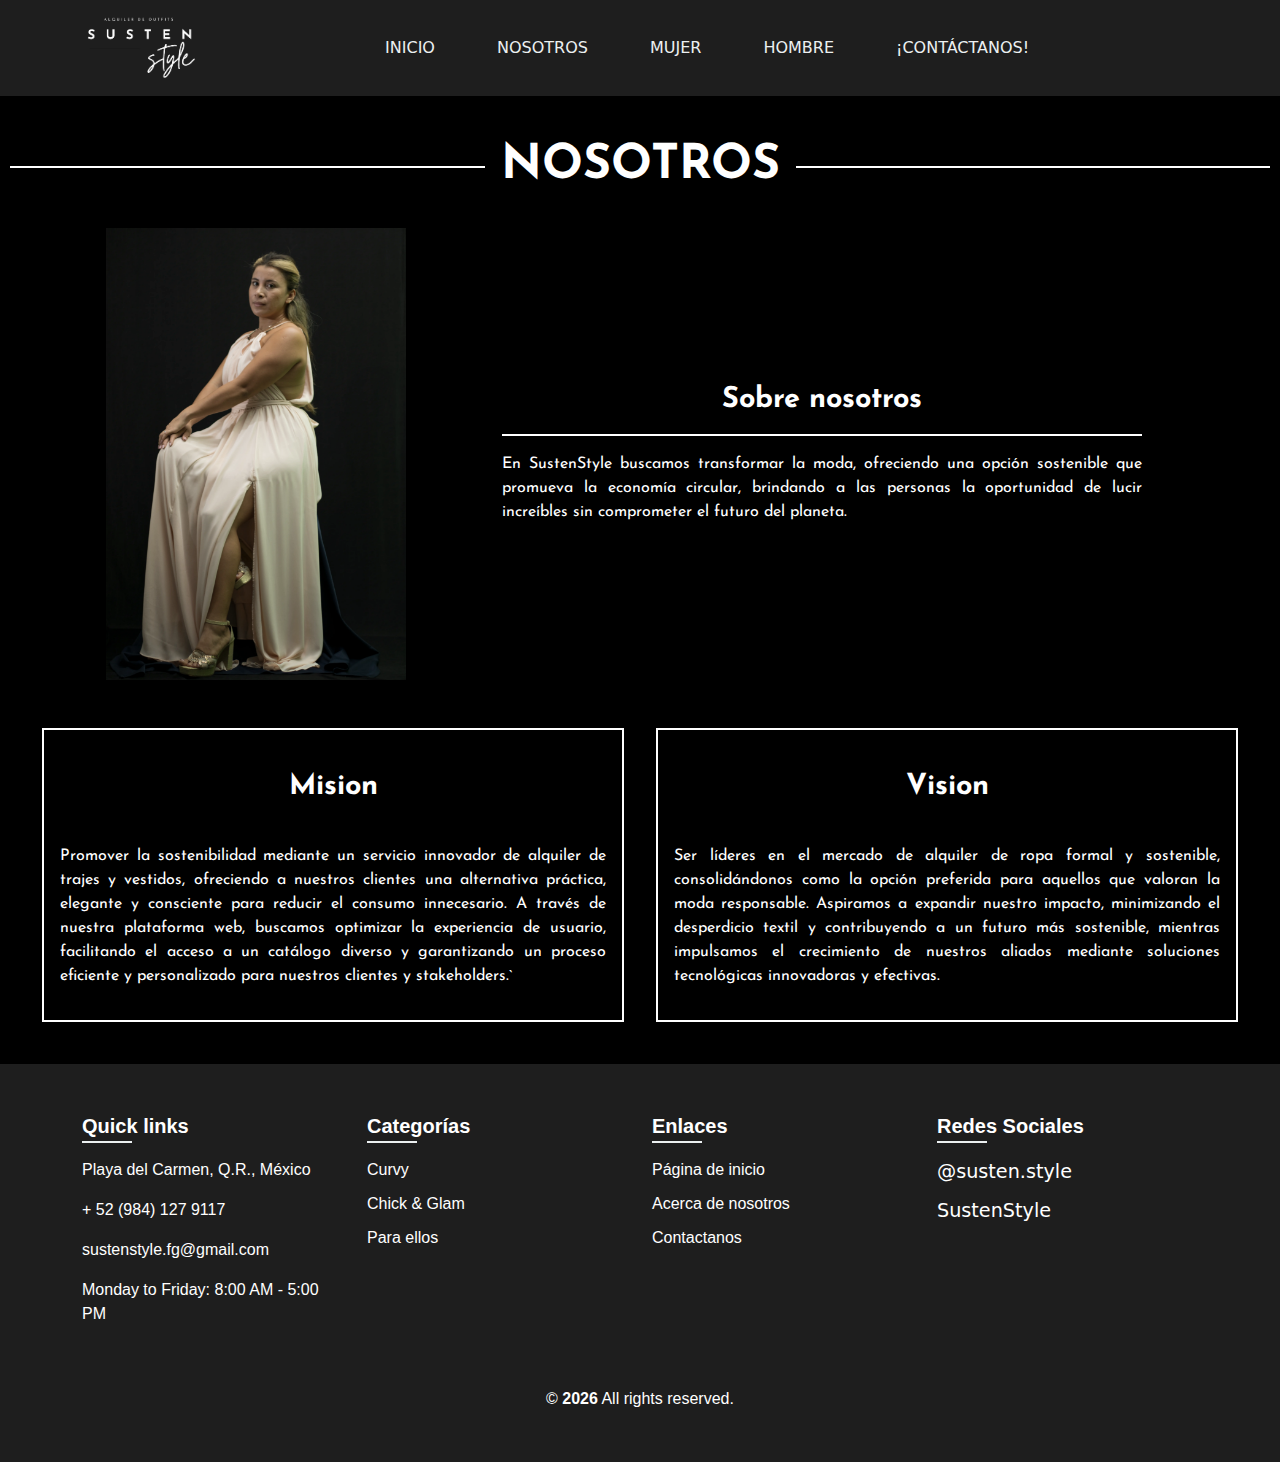
==== commit 3e90929e: "manolo" ====
--- a/aboutus.html
+++ b/aboutus.html
@@ -43,28 +43,43 @@
                         <a class="nav-link" href="index-hombre.html">Hombre</a>
                     </li>
                     <li class="nav-item">
-                        <a class="nav-link" href="#">¡Contáctanos!</a>
+                        <a class="nav-link" href="contactanos.html">¡Contáctanos!</a>
                     </li>
                 </ul>
             </div>
         </div>
     </nav>
     <main>
-        <header class="title-main">
-            <hr>
-            <h1>Sobre Nosotros</h1>
-            <hr>
-        </header>
-        <div class="us">
-            <div class="us-texto">
-                <p>En SustenStyle buscamos transformar la moda, ofreciendo una opción sostenible que promueva la economía circular, brindando a las personas la oportunidad de lucir increíbles sin comprometer el futuro del planeta.
+        <section class="title-with-lines">
+            <span class="line"></span>
+            <h1>nosotros</h1>
+            <span class="line"></span>
+        </section>
+        <section class="IP">
+            <div>
+                <img src="img/CUARZO.webp">
+            </div>
+            <div>
+                <h1>Sobre nosotros</h1>
+                <p>En SustenStyle buscamos transformar la moda, ofreciendo una opción
+                    sostenible que promueva la economía circular, brindando a las personas
+                    la oportunidad de lucir increíbles sin comprometer el futuro del planeta.</p>
+            </div>
+        </section>
+        <setion class="MV">
+            <div style="border: 2px solid #ffffff;">
+               <h1>Mision</h1>
+                <p>Promover la sostenibilidad mediante un servicio innovador de alquiler de trajes y vestidos, ofreciendo a nuestros clientes una alternativa práctica, elegante y consciente para reducir el consumo innecesario. A través de nuestra plataforma web, buscamos optimizar la experiencia de usuario, facilitando el acceso a un catálogo diverso y garantizando un proceso eficiente y personalizado para nuestros clientes y stakeholders.`
+
                 </p>
             </div>
-            <div class="us-imagen">
-                <img src="img/CUARZO.webp">
+            <div style="border: 2px solid #ffffff;">
+                <h1>Vision</h1>
+                <p>Ser líderes en el mercado de alquiler de ropa formal y sostenible, consolidándonos como la opción preferida para aquellos que valoran la moda responsable. Aspiramos a expandir nuestro impacto, minimizando el desperdicio textil y contribuyendo a un futuro más sostenible, mientras impulsamos el crecimiento de nuestros aliados mediante soluciones tecnológicas innovadoras y efectivas.</p>
             </div>
-        </div>
-    </main>
+        </setion>
+
+    </main>
        <!-- footer -->
        <footer class="footer mt-auto">
         <div class="container">
@@ -96,7 +111,7 @@
                     <ul class="list-unstyled footer-links">
                         <li><a href="index.html">Página de inicio</a></li>
                         <li><a href="aboutus.html">Acerca de nosotros</a></li>
-                        <li><a href="#">Contactanos</a></li>
+                        <li><a href="contactanos.html">Contactanos</a></li>
                     </ul>
                 </div>
                 <div class="col-md-3" class="redes-sociales">
--- a/css/style.css
+++ b/css/style.css
@@ -5,7 +5,7 @@
 }
 
 body {
-    font-family: "Josefin Sans" sans-serif;
+    font-family: Arial, Helvetica, sans-serif;
 }
 
 /* Estilos principales de la navbar */
@@ -274,65 +274,66 @@
     letter-spacing: 3px;
 }
 
+/*  
 .product-grid {
     display: grid;
     /* Activa el diseño en cuadrícula */
-    /* Crea columnas automáticas con un mínimo de 250px y que se ajusten al espacio */
-    grid-template-columns: repeat(4, 1fr);
+    /* Crea columnas automáticas con un mínimo de 250px y que se ajusten al espacio 
+    grid-template-columns: repeat(auto-fit, minmax(250px, 1fr));
     gap: 90px;
-    /* Espacio entre los elementos de la cuadrícula */
+    /* Espacio entre los elementos de la cuadrícula 
     padding: 0;
-    /* Espacio interno en los lados */
+    /* Espacio interno en los lados 
     max-width: 1400px;
     margin: 0 auto;
-}
-
-.product-card-dest {
+}  */
+
+/* .product-card-dest {
     background: #fff;
-    /* Fondo blanco */
+    /* Fondo blanco 
     border-radius: 8px;
-    /* Bordes redondeados */
+    /* Bordes redondeados 
     overflow: hidden;
     /* Oculta contenido que se salga de la tarjeta */
-    /* Sombra: desplazamiento-x desplazamiento-y desenfoque color */
+    /* Sombra: desplazamiento-x desplazamiento-y desenfoque color 
     box-shadow: 0 2px 10px rgba(0, 0, 0, 0.1);
     transition: transform 0.3s;
-    /* Animación suave al transformar */
+    /* Animación suave al transformar 
     max-width: 600px;
     cursor: pointer;
-}
-
-.product-card-dest:hover {
-    transform: translateY(-2px);
-    /* Mueve la tarjeta 5px hacia arriba al pasar el mouse */
-}
-
-.product-image-dest {
+} */
+
+/* .product-card-dest:hover {
+    transform: translateY(-10px);
+    /* Mueve la tarjeta 5px hacia arriba al pasar el mouse 
+} */
+
+/* .product-image-dest {
     width: 100%;
-    /* Ocupa todo el ancho disponible */
+    /* Ocupa todo el ancho disponible 
     height: 400px;
-    /* Altura fija */
+    /* Altura fija 
     object-fit: cover;
-    /* Ajusta la imagen para cubrir el espacio sin deformarse */
+    /* Ajusta la imagen para cubrir el espacio sin deformarse 
     background: #000;
-    /* Fondo negro por si la imagen no carga */
-}
-
-.product-info {
+    /* Fondo negro por si la imagen no carga 
+} */
+
+/* .product-info {
     padding: 16px;
-    /* Espacio interno */
+    /* Espacio interno 
     text-align: center;
-    /* Centra el texto */
-}
-
-.product-title {
+    /* Centra el texto 
+} */
+
+/* .product-title {
     font-size: 18px;
-    /* Tamaño de la fuente */
+    /* Tamaño de la fuente 
     margin-bottom: 8px;
-    /* Espacio debajo del título */
+    /* Espacio debajo del título 
     color: #333;
-    /* Color del texto */
-}
+    /* Color del texto 
+} */
 
 
 /* Estilos para pantallas más pequeñas */
@@ -355,6 +356,7 @@
     }
 }
 
+/* Marco */
 /* Marco */
 .marco {
     width: 100%;
@@ -367,9 +369,9 @@
 }
 
 .banner-img {
-    width: 1300px;
-    height: 225px;
-    object-fit: cover;
+    width: 100%;  /* Ocupa el ancho completo */
+    height: auto; /* Mantiene la proporción original de la imagen */
+    object-fit: cover; /* Cubre el área del contenedor sin perder la relación de aspecto */
 }
 
 .marco-content {
@@ -391,6 +393,41 @@
     background-color: #515050;
 }
 
+/* Media Queries para Móviles */
+@media (max-width: 768px) {
+    .banner-img {
+        width: 100%;  /* Asegura que la imagen ocupe el ancho completo en dispositivos pequeños */
+        height: auto;  /* Mantiene la proporción original */
+        object-fit: cover;  /* Asegura que la imagen cubra completamente el contenedor sin distorsionarse */
+    }
+
+    .marco {
+        height: 200px;  /* Ajusta la altura del marco para pantallas más pequeñas */
+    }
+
+    .marco-btn {
+        padding: 8px 16px;
+        font-size: 14px;
+    }
+}
+
+
+@media (max-width: 480px) {
+    .banner-img {
+        height: 150px;  /* Ajusta la altura aún más en dispositivos muy pequeños */
+        object-fit: cover;  /* Asegura que la imagen siga cubriendo el área del contenedor */
+    }
+
+    .marco {
+        height: 180px;  /* Ajusta la altura para pantallas muy pequeñas */
+    }
+
+    .marco-btn {
+        padding: 10px 20px;
+        font-size: 12px;
+    }
+}
+
 /* Nuestros productos */
 .our-products {
     padding: 64px 0;
@@ -399,63 +436,49 @@
 
 .product-container {
     display: flex;
+    flex-wrap: wrap;
     justify-content: center;
     gap: 100px;
-    /* Ajusta el espacio entre los productos */
     margin-top: 20px;
+    flex-wrap: wrap; /* Permite que los productos se ajusten cuando el espacio es reducido */
 }
 
 .product-card {
     text-align: center;
     max-width: 500px;
     background: none;
-    /* Sin fondo extra */
     margin: 0;
-    /* Elimina márgenes adicionales */
     padding: 0;
-    /* Sin relleno adicional */
     transition: transform 0.3s;
-    /* Animación suave al transformar */
-}
-
-/* .product-card:hover {
-    transform: translateY(-2px); 
-    /* Mueve la tarjeta 5px hacia arriba al pasar el mouse 
-} */ 
-
+}
+
+/* Imagen de los productos */
 .product-image {
     width: 100%;
-    height: 450px;
-    object-fit: cover;
+    height: auto; /* Asegura que las imágenes mantengan su proporción */
+    max-height: 450px; /* Limita la altura máxima para evitar que las imágenes sean demasiado grandes */
+    object-fit: contain; /* Mantiene la relación de aspecto de la imagen */
     border-radius: 8px;
-    /* Bordes redondeados */
-    display: block;
     margin-bottom: 25px;
-    /* Espacio entre la imagen y el botón */
-}
-
+    
+}
+
+/* Botones de productos */
 .product-button-container {
     display: flex;
     justify-content: center;
     background: none;
-    /* Sin fondo */
     padding: 0;
     margin: 0;
-    /* Sin margen adicional */
-}
-
+}
 
 .product-btn {
     padding: 10px 20px;
     font-size: 16px;
     background-color: transparent;
-    /* Fondo transparente */
     color: var(--primary-color);
-    /* Usa el color principal definido */
     border: 2px solid var(--primary-color);
-    /* Borde con color principal */
     border-radius: 8px;
-    /* Bordes redondeados */
     cursor: pointer;
     transition: background-color 0.3s ease, color 0.3s ease;
     width: 150px;
@@ -497,13 +520,125 @@
     font-size: 20px;
     margin-bottom: 8px;
     font-weight: bold;
-    font-weight: 400;
 }
 
 .feature-description {
     font-size: 14px;
     color: #353535;
 }
+
+/* Media Queries para Móviles */
+
+/* Marco */
+@media (max-width: 768px) {
+    .banner-img {
+        height: auto;
+        width: 100%;
+    }
+
+    .product-image-dest {
+        width: 100%;
+        height: fit-content;
+    }
+
+    .marco-btn {
+        padding: 8px 16px;
+        font-size: 14px;
+    }
+}
+
+/* Nuestros productos */
+@media (max-width: 768px) {
+    .product-container {
+        flex-direction: column;
+        gap: 30px;
+        align-items: center;
+    }
+
+    .product-card {
+        align-items: center;
+        padding: 0 0px;
+    }
+
+    .product-image {
+        max-height: 500px; /* Ajusta la altura de las imágenes en pantallas pequeñas */
+        border-radius: 8px;
+        width: 100%;
+        height: auto;
+        object-fit: contain;
+    }
+
+    .product-image-dest {
+        width: 100%;
+        height: fit-content;
+    }
+
+    .product-btn {
+        width: 50%;
+        padding: 12px;
+        font-size: 14px;
+    }
+}
+
+/* Features */
+@media (max-width: 768px) {
+    .features {
+        flex-direction: column;
+        padding: 40px 10px;
+    }
+
+    .feature {
+        max-width: 100%;
+        margin-bottom: 20px;
+        padding: 20px;
+    }
+
+    .feature-title {
+        font-size: 18px;
+    }
+
+    .feature-description {
+        font-size: 13px;
+    }
+}
+
+/* Para dispositivos más pequeños */
+@media (max-width: 480px) {
+    .section-title {
+        font-size: 28px;
+    }
+
+    .product-image {
+        width: 100%;
+        max-height: 500px;
+        border-radius: 8px;
+        height: auto;
+    }
+
+    .product-image-dest {
+        width: 100%;
+        height: fit-content;
+    }
+
+    .product-btn {
+        width: 50%;
+        padding: 10px 0;
+    }
+
+    .feature-title {
+        font-size: 16px;
+    }
+
+    .feature-description {
+        font-size: 12px;
+    }
+
+    .banner-img {
+        height: 150px;
+        width: 100%;
+    }
+}
+
 
 
 /* footer */
@@ -513,6 +648,7 @@
     padding: 50px 0 20px;
     position: relative;
     overflow: hidden;
+    font-family: Arial, Helvetica, sans-serif;
 }
 
 .footer h5 {
@@ -554,6 +690,7 @@
     color: #fff;
     text-decoration: none;
     transition: color 0.3s ease;
+    cursor: pointer;
 }
 
 .footer-links li {
@@ -562,8 +699,10 @@
 }
 
 .footer-links li:hover {
+    color: #a6a280;
     transform: translateX(5px);
 }
+
 
 .social-icons {
     font-family: system-ui, -apple-system, BlinkMacSystemFont, 'Segoe UI', Roboto, Oxygen, Ubuntu, Cantarell, 'Open Sans', 'Helvetica Neue', sans-serif;
@@ -586,7 +725,7 @@
 }
 
 .copyright {
-    background-color: #111010;
+    background-color: #1E1E1E;
     padding: 15px 0;
     margin-top: 30px;
 }
@@ -652,4 +791,73 @@
     .nav-link::after {
         display: none;
     }
+}
+
+
+
+
+
+
+
+
+
+.articles {
+    display: flex; 
+    flex-wrap: wrap; /* Permite que los artículos se envuelvan a la siguiente línea si no caben en la fila */
+    margin: 0 auto; /* Centra el contenedor de artículos horizontalmente */
+    justify-content: center; /* Centra los artículos en el contenedor */
+    max-width: 1400px; /* Establece un ancho máximo para el contenedor de artículos */
+    gap: 90px; /* Espacio entre cada artículo */
+}
+
+.articles article {
+    max-width: 256.5px; /* Establece un ancho máximo para cada artículo */
+    cursor: pointer; /* Cambia el cursor a una mano cuando pasa sobre el artículo */
+    display: block; /* Muestra cada artículo como un bloque separado */
+    transition: all 0.4s ease-in-out; /* Hace que los cambios en el artículo se animen suavemente */
+    overflow: hidden; /* Oculta cualquier contenido que sobrepase el área del artículo */
+    border-radius: 8px; /* Redondea las esquinas del artículo para que se vean más suaves */ 
+    box-shadow: 0 2px 10px rgba(0, 0, 0, 0.1);
+    transition: transform 0.3s;
+}
+
+
+.articles article h2 {
+    text-align: center;
+    margin: 0 0 0px 0; /* Aplica un margen de 0 arriba, 0 a los lados y 18px abajo */
+    font-size: 18px; /* Establece un tamaño de fuente grande para el título */
+    color:#212529; /* Establece el color del texto usando el color secundario */
+    transition: color 0.3s ease-out; /* Hace que el cambio de color se anime suavemente */
+    
+}
+
+.articles article img {
+    max-width: 100%; /* Asegura que la imagen no sea más ancha que su contenedor */
+    transform-origin: center; /* Hace que las transformaciones de la imagen se realicen desde el centro */
+    transition: transform 0.4s ease-in-out; /* Hace que el cambio en el tamaño de la imagen se anime suavemente */
+} /* Estilo para las imágenes dentro de los artículos/cartas */
+
+.articles-preview {
+    padding: 16px 10px; /* Aplica un espacio interno de 24px */
+    background: #fff; /* Establece un fondo blanco para la vista previa */
+    border-radius: 8px;
+    transition: transform 0.3s;
+} 
+
+.articles figure {
+    width: 100%; /* Asegura que el contenedor ocupe todo el ancho disponible */
+    height: 400px; /* Establece una altura fija de 200px para la figura */
+    overflow: hidden; /* Oculta cualquier parte de la imagen que se salga del contenedor */
+    margin-bottom: 0;
+}/* Estilo para el contenedor de la imagen del artículo */
+
+.articles figure img {
+    height: 100%; height: 100%; /* Hace que la imagen ocupe toda la altura del contenedor */
+    aspect-ratio: 16/9; aspect-ratio: 16/9; /* Mantiene una relación de aspecto de 16:9 para la imagen */
+    overflow: hidden; /* Oculta cualquier parte de la imagen que se salga */
+    object-fit: cover; /* Hace que la imagen cubra todo el contenedor manteniendo su relación de aspecto */
+}
+
+.articles article:hover {
+    transform: translateY(-10px); /* Aumenta el tamaño de la imagen al 150% */
 }--- a/css/aboutus.css
+++ b/css/aboutus.css
@@ -1,64 +1,221 @@
+@import url('https://fonts.googleapis.com/css2?family=Josefin+Sans:wght@400;700&display=swap');
+
 main {
+    background-color: black;
+    color: white;
+    font-size: 16px;
     max-width: 100%;
-    overflow-x: hidden;
-    background-color: #111111;
-    font-family: 'Josefin Sans', sans-serif;
-    margin: 0;
-    padding: 0;
-    font-size: 15px;
-}
-
-.title-main {
-    color: white;
-    max-width: 100%;
+    padding: 10px;
+    margin: 0rem 0 0rem 0;
+    font-family: "Josefin Sans", sans-serif;
+}
+
+.title-with-lines {
+    width: 100%;
     display: flex;
     align-items: center;
-    gap: 3rem;
-    padding: 0rem 0 0em 0;
-    margin: 3rem 0 0rem 0;
-}
-
-.title-main hr {
-    flex: 1;
-    height: 0.2rem;
-    /* 0.2px */
-    background-color: white;
+    justify-content: center;
+    gap: 1rem;
+    margin: 1rem 0 1rem 0;
+    padding: 1rem 0 0rem 0;
+}
+
+.title-with-lines h1 {
+    font-size: 3rem;
+    /* Tamaño del título */
+    text-transform: uppercase;
+    font-weight: bold;
+    margin: 0;
+}
+
+.title-with-lines .line {
+    flex-grow: 1;
+    height: 2px;
+    background-color: rgb(255, 255, 255);
+}
+
+
+.IP {
+    display: flex;
+    align-items: center;
+    gap: 1rem;
+    margin: 0 4rem 0 4rem;
+    padding: 5rem 10rem 5rem 10rem;
+}
+
+.IP h1 {
+    padding: 0 3rem 1rem 10rem;
+    font-size: 3rem;
+    font-weight: 700;
+}
+
+.IP p {
+    padding: 1rem 0rem 0rem 0rem;
+    margin: 0 3rem 0 10rem;
+    font-size: 1.5rem;
+    border-top: 2px solid rgb(255, 255, 255);
+}
+
+.IP img {
+    max-width: 300px;
+}
+
+.MV {
+    width: 100%;
+    background-color: black!important;
     color: white;
-    border-color: white;
-}
-
-.title-main h1 {
-    font-size: 3rem;
-    text-transform: uppercase;
-}
-
-.us {
     display: grid;
-    grid-template-columns: 4fr 3fr; /* Dos columnas iguales */
-    grid-template-rows: 1fr;       /* Una sola fila */
-    max-height: 100vh;
-    overflow: auto;               /* Permite scroll si el contenido excede la altura */
-    color: white;
-    gap: 1rem;                    /* Espaciado entre columnas */
-    margin: 5rem 0 5rem 0;
-}
-
-.us-texto {
-    width: 100%;                 /* Ajusta al ancho completo de su celda */
-    margin-bottom: 30px;
-    padding: 5rem 0 0 7rem;   
-    font-size: 30px;            /* Añade algo de espacio interno */
-}
-
-.us-imagen {
-    width: 100%;                 /* Ajusta al ancho completo de su celda */
-    display: flex;               /* Centra el contenido */
-    justify-content: center;
-    align-items: center;
-}
-
-.us-imagen img {
-    width: 100%;                  /* Tamaño de la imagen ajustado */
-    height: auto;                /* Mantiene las proporciones */
-    max-width: 300px;            /* Limita el tamaño máximo */
+    grid-template-columns: 1fr 1fr;
+    grid-template-rows: 1fr;
+    gap: 0 8rem;
+    padding: 5rem 5rem 5rem 5rem;
+}
+
+.MV div {
+    padding: 5rem;
+
+}
+
+.MV h1 {
+    font-size: 2rem;
+    font-weight: 700;
+    align-self: center;
+    justify-self: center;
+    padding: 1.5rem;
+}
+
+.MV p {
+    font-size: 1.5rem;
+    text-align: justify;
+}
+
+@media (max-width: 899px) {
+    main {
+        padding: 10px;
+        width: 100%;
+    }
+
+    .IP {
+        display: flex;
+        flex-direction: column;
+        align-items: center;
+        gap: 1rem;
+        margin: 0 2rem;
+        padding: 1rem;
+    }
+
+    .IP h1 {
+        align-self: center;
+        justify-self: center;
+        font-size: 1.8rem; /* Ajuste para pantallas pequeñas */
+        font-weight: 900;
+        text-align: center;
+        line-height: 1.2; /* Espaciado entre líneas */
+        margin: 0; /* Elimina márgenes adicionales */
+        padding: 1rem 0; /* Espaciado interno opcional */
+        word-break: break-word; /* Permite que las palabras largas se ajusten */
+    }
+    
+
+    .IP p {
+        padding: 1rem 0;
+        margin: 0 1rem;
+        font-size: 1rem;
+        border-top: 2px solid white;
+    }
+
+    .MV {
+        width: 100%;
+        background-color: black;
+        color: white;
+        display: grid;
+        grid-template-columns: 1fr;
+        gap: 2rem;
+        padding: 2rem;
+    }
+
+    .MV div {
+        padding: 1rem;
+    }
+
+    .MV h1 {
+        font-size: 1.8rem;
+        font-weight: 700;
+        text-align: center;
+        margin-bottom: 1rem;
+    }
+
+    .MV p {
+        font-size: 1rem;
+        text-align: justify;
+    }
+}
+
+@media (min-width: 900px) and (max-width: 1300px) {
+    main {
+        padding: 10px;
+        width: 100%;
+    }
+
+    .IP {
+        display: flex;
+        flex-direction: row;
+        align-items: center;
+        gap: 1rem;
+        margin: 0 2rem;
+        padding: 1rem;
+    }
+
+    .IP h1 {
+        align-self: center;
+        justify-self: center;
+        font-size: 1.8rem; /* Ajuste para pantallas pequeñas */
+        font-weight: 900;
+        text-align: center;
+        line-height: 1.2; /* Espaciado entre líneas */
+        margin: 0; /* Elimina márgenes adicionales */
+        padding: 1rem 1rem; /* Espaciado interno opcional */
+        word-break: break-word; /* Permite que las palabras largas se ajusten */
+    }
+    
+
+    .IP p {
+        padding: 1rem 0;
+        margin: 0 5rem;
+        font-size: 1rem;
+        border-top: 2px solid white;
+        text-align: justify;
+    }
+
+    .MV {
+        width: 100%;
+        background-color: black;
+        color: white;
+        display: grid;
+        grid-template-columns: 1fr 1fr ;
+        gap: 2rem;
+        padding: 2rem;
+    }
+
+    .MV div {
+        padding: 1rem;
+    }
+
+    .MV h1 {
+        font-size: 1.8rem;
+        font-weight: 700;
+        text-align: center;
+        margin-bottom: 1rem;
+    }
+
+    .MV p {
+        font-size: 1rem;
+        text-align: justify;
+    }
+
+    .IP img {
+        max-width: 300px;
+        margin: 0 0 0 3rem;
+
+    }
 }